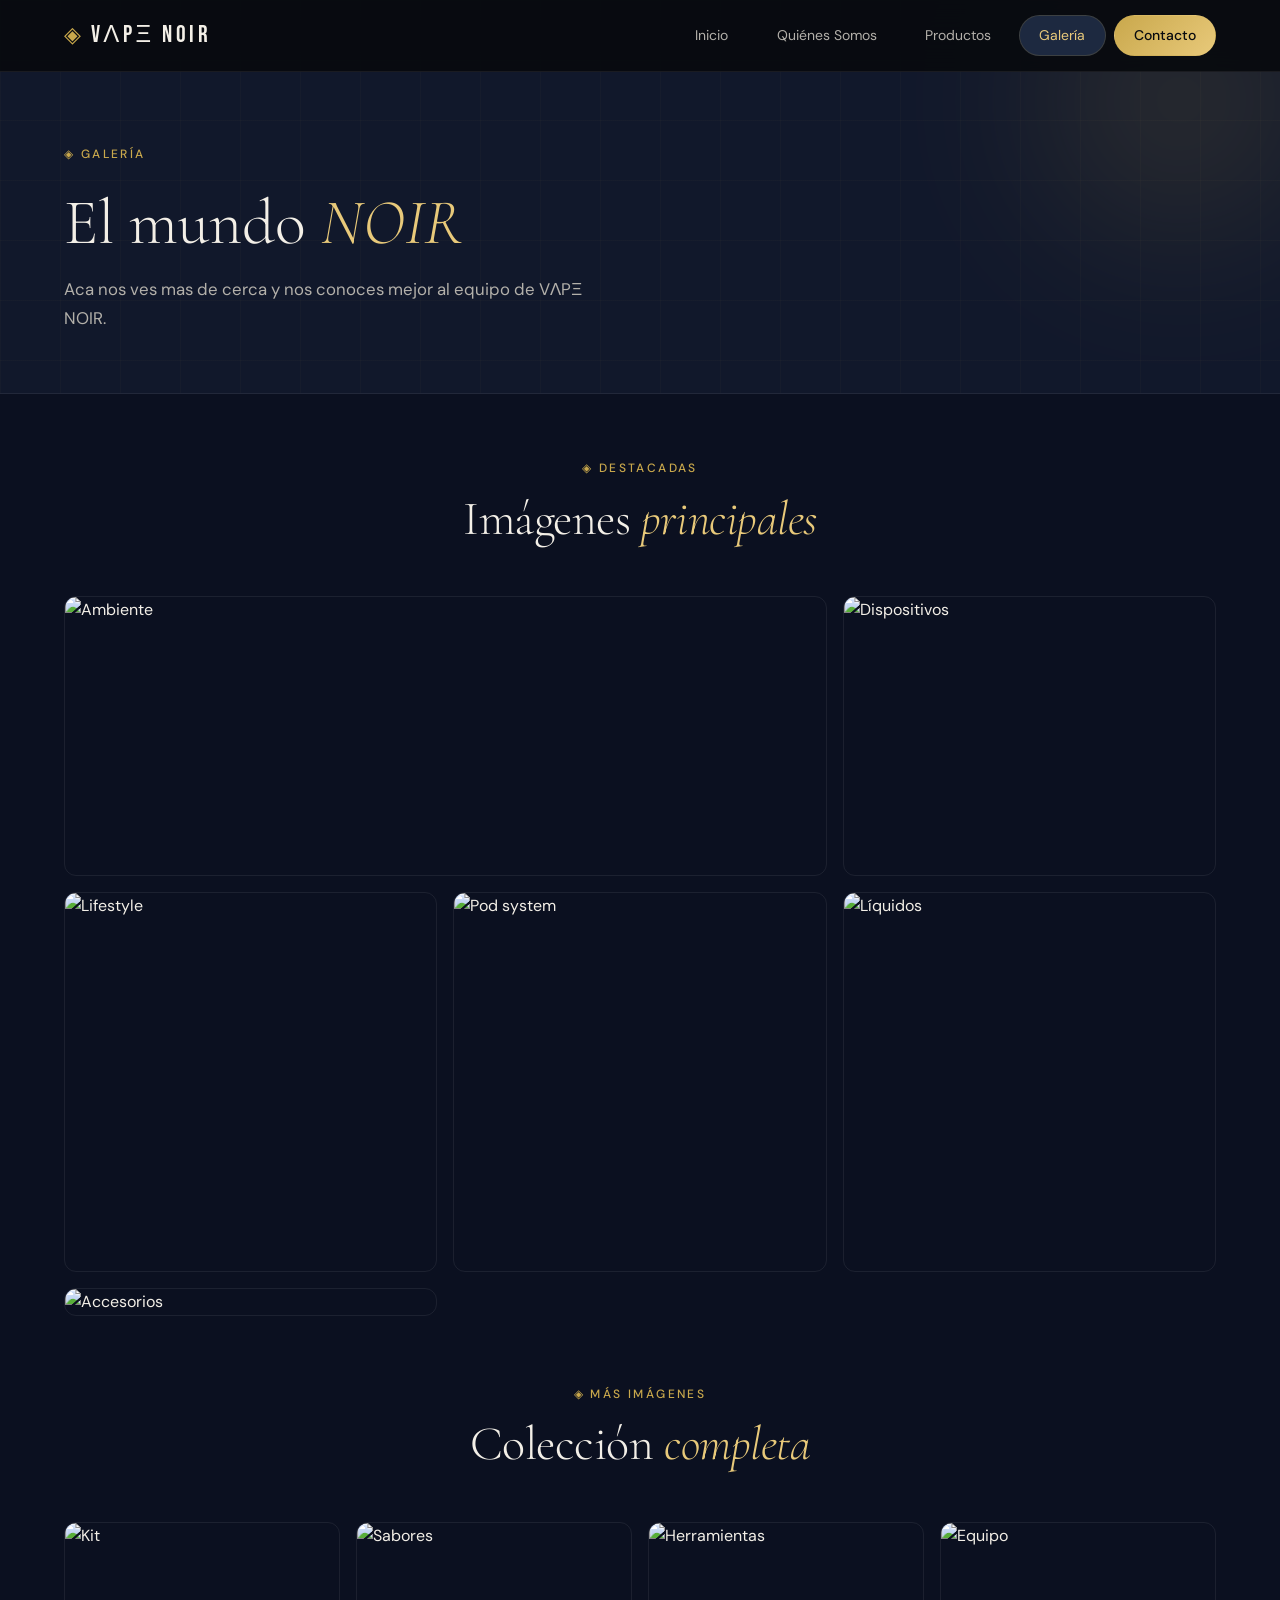
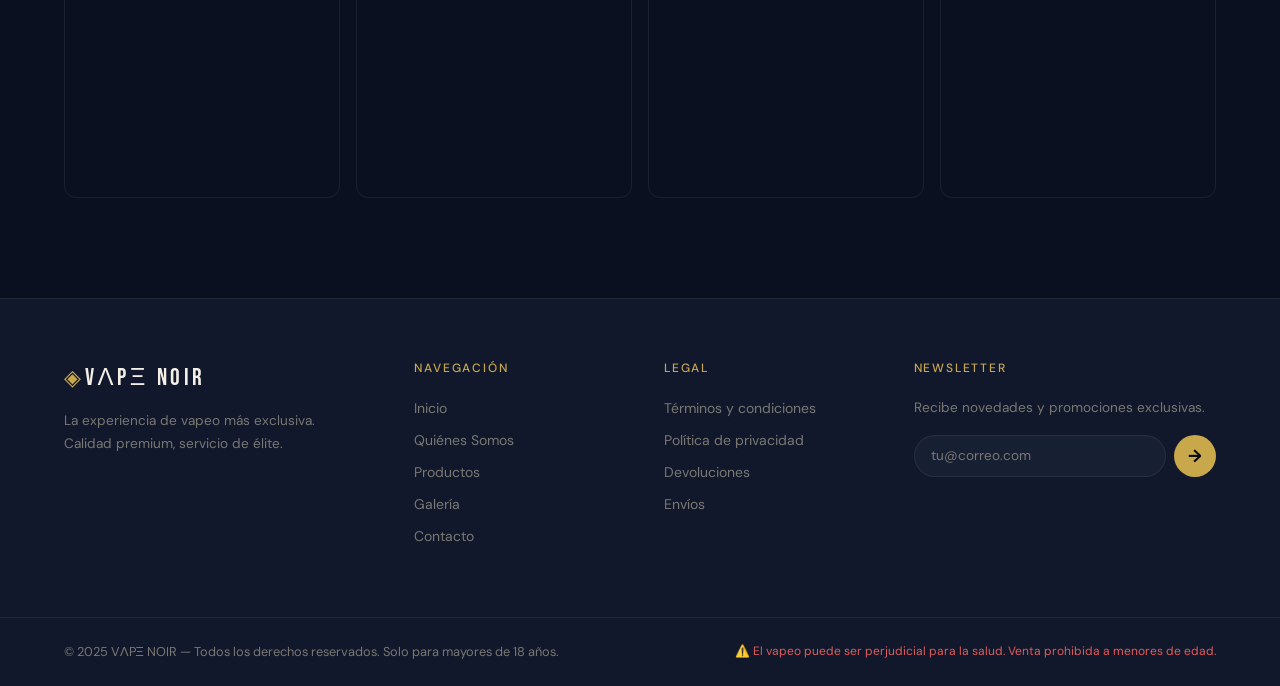
==== pages/galeria.html @ 0376eccc "Initial commit" ====
<!DOCTYPE html>
<html lang="es">
<head>
  <meta charset="UTF-8" />
  <meta name="viewport" content="width=device-width, initial-scale=1.0" />
  <title>VΛPΞ NOIR — Galería</title>
  <link rel="stylesheet" href="../css/styles.css" />
  <link href="https://fonts.googleapis.com/css2?family=Cormorant+Garamond:wght@300;400;600;700&family=DM+Sans:wght@300;400;500&family=Bebas+Neue&display=swap" rel="stylesheet">
</head>
<body>

  <header class="navbar">
    <a href="../index.html" class="nav-brand">
      <span class="brand-icon">◈</span>
      <span class="brand-name">VΛPΞ NOIR</span>
    </a>
    <nav class="nav-links">
      <a href="../index.html#inicio" class="nav-btn">Inicio</a>
      <a href="../index.html#nosotros" class="nav-btn">Quiénes Somos</a>
      <a href="productos.html" class="nav-btn">Productos</a>
      <a href="galeria.html" class="nav-btn nav-btn--active">Galería</a>
      <a href="../index.html#contacto" class="nav-btn nav-btn--cta">Contacto</a>
    </nav>
    <div class="nav-toggle"><span></span><span></span><span></span></div>
  </header>

  <section class="page-banner">
    <div class="page-banner-orb"></div>
    <div class="page-banner-content">
      <span class="section-label">◈ Galería</span>
      <h1>El mundo <em>NOIR</em></h1>
      <p>Aca nos ves mas de cerca y nos conoces mejor al equipo de  VΛPΞ NOIR.</p>
    </div>
  </section>

  <main class="gallery-page">

    <div class="section-header-centered">
      <span class="section-label">◈ Destacadas</span>
      <h2 class="section-title">Imágenes <em>principales</em></h2>
    </div>

    <div class="gallery-grid">
      <div class="gallery-item gallery-item--large">
        <img src="http.unsplash.com/photo-1601979031925-424e53b6caaa?w=800&q=80" alt="Ambiente" />
        <div class="gallery-overlay"><span>Ambiente de tienda</span></div>
      </div>
      <div class="gallery-item">
        <img src="http.unsplash.com/photo-1512069772995-ec65ed45afd6?w=400&q=80" alt="Dispositivos" />
        <div class="gallery-overlay"><span>Dispositivos premium</span></div>
      </div>
      <div class="gallery-item">
        <img src="http.unsplash.com/photo-1567856080493-e2049e8cfdb6?w=400&q=80" alt="Pod system" />
        <div class="gallery-overlay"><span>Pod Systems</span></div>
      </div>
      <div class="gallery-item">
        <img src="h.unsplash.com/photo-1604881991720-f91add269bed?w=400&q=80" alt="Líquidos" />
        <div class="gallery-overlay"><span>E-Liquids importados</span></div>
      </div>
      <div class="gallery-item gallery-item--tall">
        <img src="ht.unsplash.com/photo-1589923158776-cb4485d99fd6?w=400&q=80" alt="Lifestyle" />
        <div class="gallery-overlay"><span>Lifestyle</span></div>
      </div>
      <div class="gallery-item">
        <img src="htt.unsplash.com/photo-1603398938378-e54eab446dde?w=400&q=80" alt="Accesorios" />
        <div class="gallery-overlay"><span>Accesorios exclusivos</span></div>
      </div>
    </div>

    <div class="section-header-centered" style="margin-top:4rem;">
      <span class="section-label">◈ Más Imágenes</span>
      <h2 class="section-title">Colección <em>completa</em></h2>
    </div>

    <div class="gallery-grid-2">
      <div class="gallery-item">
        <img src="ht.unsplash.com/photo-1582142839970-2b9e04b60f65?w=400&q=80" alt="Kit" />
        <div class="gallery-overlay"><span>Starter Kits</span></div>
      </div>
      <div class="gallery-item">
        <img src="htt.unsplash.com/photo-1576613109753-27804de2ceba?w=400&q=80" alt="Sabores" />
        <div class="gallery-overlay"><span>Variedad de sabores</span></div>
      </div>
      <div class="gallery-item">
        <img src="ht.unsplash.com/photo-1507003211169-0a1dd7228f2d?w=400&q=80" alt="Herramientas" />
        <div class="gallery-overlay"><span>Herramientas técnicas</span></div>
      </div>
      <div class="gallery-item">
        <img src="http.unsplash.com/photo-1573496359142-b8d87734a5a2?w=400&q=80" alt="Equipo" />
        <div class="gallery-overlay"><span>Nuestro equipo</span></div>
      </div>
    </div>

  </main>

  <footer class="footer">
    <div class="footer-top">
      <div class="footer-brand">
        <span class="brand-icon">◈</span>
        <span class="brand-name">VΛPΞ NOIR</span>
        <p>La experiencia de vapeo más exclusiva. Calidad premium, servicio de élite.</p>
      </div>
      <div class="footer-links">
        <h4>Navegación</h4>
        <a href="../index.html">Inicio</a>
        <a href="../index.html#nosotros">Quiénes Somos</a>
        <a href="productos.html">Productos</a>
        <a href="galeria.html">Galería</a>
        <a href="../index.html#contacto">Contacto</a>
      </div>
      <div class="footer-links">
        <h4>Legal</h4>
        <a href="#">Términos y condiciones</a>
        <a href="#">Política de privacidad</a>
        <a href="#">Devoluciones</a>
        <a href="#">Envíos</a>
      </div>
      <div class="footer-newsletter">
        <h4>Newsletter</h4>
        <p>Recibe novedades y promociones exclusivas.</p>
        <div class="newsletter-form">
          <input type="email" placeholder="tu@correo.com" />
          <button>→</button>
        </div>
      </div>
    </div>
    <div class="footer-bottom">
      <p>© 2025 VΛPΞ NOIR — Todos los derechos reservados. Solo para mayores de 18 años.</p>
      <p class="footer-warning">⚠️ El vapeo puede ser perjudicial para la salud. Venta prohibida a menores de edad.</p>
    </div>
  </footer>

</body>
</html>
---- css/styles.css ----
:root {
  --bg-base:        #0b1020;
  --bg-card:        #11182b;
  --bg-surface:     #172033;
  --bg-raised:      #1d2940;
  --gold:           #c9a84c;
  --gold-light:     #e8c97a;
  --gold-dim:       #8a6d30;
  --neon:           #6bc7d9;
  --text-primary:   #f3efe7;
  --text-secondary: #b3b0aa;
  --text-muted:     #7a7872;
  --border:         rgba(201,168,76,0.18);
  --border-subtle:  rgba(255,255,255,0.07);
  --font-display:   'Bebas Neue', sans-serif;
  --font-serif:     'Cormorant Garamond', serif;
  --font-body:      'DM Sans', sans-serif;
  --radius-md:      12px;
  --radius-lg:      20px;
  --radius-pill:    999px;
  --shadow-card:    0 8px 40px rgba(0,0,0,0.5);
  --shadow-glow:    0 0 30px rgba(201,168,76,0.15);
  --transition:     all 0.3s cubic-bezier(0.4,0,0.2,1);
}

*, *::before, *::after { box-sizing: border-box; margin: 0; padding: 0; }
html { scroll-behavior: smooth; scroll-padding-top: 72px; }
body { font-family: var(--font-body); background-color: var(--bg-base); color: var(--text-primary); line-height: 1.6; overflow-x: hidden; }
img { display: block; width: 100%; height: 100%; object-fit: cover; }
a { text-decoration: none; color: inherit; }
ul { list-style: none; }
button { cursor: pointer; font-family: var(--font-body); }
input, textarea, select { font-family: var(--font-body); }

.section-title { font-family: var(--font-serif); font-size: clamp(2rem,4vw,3rem); font-weight: 300; line-height: 1.2; color: var(--text-primary); letter-spacing: -0.01em; }
.section-title em { font-style: italic; color: var(--gold-light); }
.section-label { font-size: 0.75rem; font-weight: 500; letter-spacing: 0.2em; text-transform: uppercase; color: var(--gold); display: inline-block; margin-bottom: 1rem; }
.section-sub { color: var(--text-secondary); font-size: 1rem; max-width: 500px; margin: 0 auto; }
.section-header-centered { text-align: center; margin-bottom: 3rem; }
.section-header-centered .section-label { margin-bottom: 0.75rem; }
.section-header-centered .section-title { margin-bottom: 0.75rem; }

.btn,
.nav-btn,
.product-btn,
.filter-btn,
.social-btn,
.newsletter-form button {
  transition: transform 0.22s ease, box-shadow 0.22s ease, background-color 0.22s ease, border-color 0.22s ease, color 0.22s ease;
}

.btn:hover,
.nav-btn:hover,
.product-btn:hover,
.filter-btn:hover,
.social-btn:hover,
.newsletter-form button:hover {
  transform: translateY(-2px);
}

.btn:active,
.nav-btn:active,
.product-btn:active,
.filter-btn:active,
.social-btn:active,
.newsletter-form button:active {
  transform: translateY(0);
}

.btn:focus-visible,
.nav-btn:focus-visible,
.product-btn:focus-visible,
.filter-btn:focus-visible,
.social-btn:focus-visible,
.newsletter-form input:focus-visible,
.form-group input:focus-visible,
.form-group select:focus-visible,
.form-group textarea:focus-visible {
  outline: 2px solid var(--gold-light);
  outline-offset: 3px;
}

.navbar { position: fixed; top: 0; left: 0; width: 100%; z-index: 1000; display: flex; align-items: center; justify-content: space-between; padding: 0 5%; height: 72px; background: rgba(8,10,15,0.92); backdrop-filter: blur(16px); -webkit-backdrop-filter: blur(16px); border-bottom: 1px solid var(--border-subtle); }
.nav-brand { display: flex; align-items: center; gap: 0.6rem; text-decoration: none; }
.brand-icon { font-size: 1.4rem; color: var(--gold); line-height: 1; }
.brand-name { font-family: var(--font-display); font-size: 1.5rem; letter-spacing: 0.15em; color: var(--text-primary); }
.nav-links { display: flex; align-items: center; gap: 0.5rem; }
.nav-btn { padding: 0.55rem 1.2rem; border-radius: var(--radius-pill); font-size: 0.875rem; font-weight: 400; color: var(--text-secondary); transition: var(--transition); border: 1px solid transparent; text-decoration: none; display: inline-flex; align-items: center; }
.nav-btn:hover { color: var(--text-primary); background: var(--bg-surface); border-color: var(--border-subtle); }
.nav-btn--active { color: var(--gold-light) !important; background: var(--bg-raised) !important; border-color: var(--border) !important; }
.nav-btn--cta { background: linear-gradient(135deg, var(--gold), var(--gold-light)); color: #080a0f !important; font-weight: 500; border-color: transparent !important; }
.nav-btn--cta:hover { transform: translateY(-1px); box-shadow: 0 4px 16px rgba(201,168,76,0.4); }
.nav-toggle { display: none; flex-direction: column; gap: 5px; cursor: pointer; padding: 4px; }
.nav-toggle span { display: block; width: 24px; height: 2px; background: var(--text-primary); border-radius: 2px; }

.hero { min-height: 100vh; display: grid; grid-template-columns: 1fr 1fr; align-items: center; gap: 4rem; padding: 120px 5% 80px; position: relative; overflow: hidden; }
.hero-bg { position: absolute; inset: 0; z-index: 0; pointer-events: none; }
.hero-orb { position: absolute; border-radius: 50%; filter: blur(80px); opacity: 0.35; }
.hero-orb--1 { width: 600px; height: 600px; background: radial-gradient(circle, rgba(201,168,76,0.4) 0%, transparent 70%); top: -200px; right: -100px; animation: orb-float 8s ease-in-out infinite; }
.hero-orb--2 { width: 400px; height: 400px; background: radial-gradient(circle, rgba(79,168,213,0.3) 0%, transparent 70%); bottom: -100px; left: 5%; animation: orb-float 10s ease-in-out infinite reverse; }
.hero-grid { position: absolute; inset: 0; background-image: linear-gradient(rgba(201,168,76,0.04) 1px, transparent 1px), linear-gradient(90deg, rgba(201,168,76,0.04) 1px, transparent 1px); background-size: 60px 60px; mask-image: radial-gradient(ellipse 80% 80% at 50% 50%, black 0%, transparent 100%); }
@keyframes orb-float { 0%,100%{transform:translateY(0) scale(1);} 50%{transform:translateY(-30px) scale(1.05);} }
.hero-content { position: relative; z-index: 1; }
.hero-label { font-size: 0.78rem; font-weight: 500; letter-spacing: 0.18em; text-transform: uppercase; color: var(--gold); margin-bottom: 1.5rem; display: flex; align-items: center; gap: 0.5rem; }
.hero-title { font-family: var(--font-serif); font-size: clamp(3rem,5.5vw,5rem); font-weight: 300; line-height: 1.1; letter-spacing: -0.02em; margin-bottom: 1.5rem; }
.hero-title em { font-style: italic; color: var(--gold-light); display: block; }
.hero-desc { font-size: 1.05rem; color: var(--text-secondary); max-width: 480px; margin-bottom: 2.5rem; line-height: 1.75; }
.hero-actions { display: flex; gap: 1rem; flex-wrap: wrap; margin-bottom: 3rem; }
.hero-stats { display: flex; align-items: center; gap: 1.5rem; }
.stat { display: flex; flex-direction: column; }
.stat-num { font-family: var(--font-display); font-size: 1.8rem; color: var(--gold-light); letter-spacing: 0.05em; line-height: 1; }
.stat-label { font-size: 0.75rem; color: var(--text-muted); text-transform: uppercase; letter-spacing: 0.1em; }
.stat-divider { width: 1px; height: 40px; background: var(--border); }
.hero-visual { position: relative; z-index: 1; display: flex; justify-content: center; }
.hero-device-frame { position: relative; width: min(420px,100%); aspect-ratio: 0.8; border-radius: var(--radius-lg); overflow: hidden; border: 1px solid var(--border); }
.hero-device-glow { position: absolute; inset: -20%; background: radial-gradient(circle at 50% 50%, rgba(201,168,76,0.2) 0%, transparent 65%); z-index: 0; pointer-events: none; }
.hero-img { position: relative; z-index: 1; }
.hero-badge { position: absolute; bottom: 1.5rem; left: 50%; transform: translateX(-50%); background: rgba(13,18,25,0.9); border: 1px solid var(--border); border-radius: var(--radius-pill); padding: 0.5rem 1.2rem; display: flex; align-items: center; gap: 0.5rem; font-size: 0.8rem; color: var(--text-secondary); z-index: 2; backdrop-filter: blur(8px); white-space: nowrap; }
.badge-dot { width: 8px; height: 8px; border-radius: 50%; background: #4ade80; box-shadow: 0 0 8px #4ade80; animation: pulse-dot 2s ease-in-out infinite; }
@keyframes pulse-dot { 0%,100%{opacity:1;} 50%{opacity:0.4;} }

.home-sections { padding: 80px 5%; background: var(--bg-base); }
.home-sections-grid { display: grid; grid-template-columns: repeat(auto-fill, minmax(280px,1fr)); gap: 1.5rem; margin-top: 2.5rem; }
.home-section-card { background: var(--bg-card); border: 1px solid var(--border-subtle); border-radius: var(--radius-lg); overflow: hidden; transition: var(--transition); text-decoration: none; display: flex; flex-direction: column; }
.home-section-card:hover { transform: translateY(-6px); border-color: var(--border); box-shadow: var(--shadow-card), var(--shadow-glow); }
.home-section-card-img { aspect-ratio: 1.6; overflow: hidden; position: relative; }
.home-section-card-img img { transition: transform 0.5s ease; }
.home-section-card:hover .home-section-card-img img { transform: scale(1.06); }
.home-section-card-img-overlay { position: absolute; inset: 0; background: linear-gradient(to top, rgba(8,10,15,0.7) 0%, transparent 60%); }
.home-section-card-body { padding: 1.5rem; flex: 1; }
.home-section-card-icon { font-size: 1.5rem; margin-bottom: 0.6rem; }
.home-section-card-body h3 { font-family: var(--font-serif); font-size: 1.3rem; font-weight: 600; color: var(--text-primary); margin-bottom: 0.5rem; }
.home-section-card-body p { font-size: 0.875rem; color: var(--text-secondary); line-height: 1.65; }
.home-section-card-footer { padding: 1rem 1.5rem; border-top: 1px solid var(--border-subtle); display: flex; align-items: center; justify-content: space-between; }
.home-section-card-footer span { font-size: 0.8rem; color: var(--gold); letter-spacing: 0.05em; text-transform: uppercase; font-weight: 500; }
.arrow { width: 32px; height: 32px; border-radius: 50%; background: var(--bg-surface); border: 1px solid var(--border); display: flex; align-items: center; justify-content: center; font-size: 0.9rem; color: var(--gold); transition: var(--transition); }
.home-section-card:hover .arrow { background: var(--gold); color: #080a0f; border-color: var(--gold); }

.about { padding: 100px 5%; background: var(--bg-card); border-top: 1px solid var(--border-subtle); }
.about-layout { display: grid; grid-template-columns: 1fr 1.4fr; gap: 5rem; align-items: start; margin-bottom: 5rem; }
.about-image-col { position: relative; padding-top: 2rem; }
.about-img-frame { position: relative; border-radius: var(--radius-lg); overflow: hidden; aspect-ratio: 0.85; border: 1px solid var(--border); }
.about-img-accent { position: absolute; bottom: 0; left: 0; right: 0; height: 40%; background: linear-gradient(to top, rgba(201,168,76,0.2), transparent); pointer-events: none; }
.about-card-float { position: absolute; bottom: -1.5rem; right: -1.5rem; background: var(--bg-surface); border: 1px solid var(--border); border-radius: var(--radius-md); padding: 1rem 1.5rem; display: flex; align-items: center; gap: 0.75rem; box-shadow: var(--shadow-card); }
.float-icon { font-size: 1.8rem; }
.about-card-float strong { display: block; font-size: 0.95rem; color: var(--gold-light); font-weight: 500; }
.about-card-float small { color: var(--text-muted); font-size: 0.78rem; }
.about-text-col { padding-top: 2rem; }
.about-intro { color: var(--text-secondary); font-size: 1.05rem; line-height: 1.8; margin: 1.5rem 0 2.5rem; }
.mvv-grid { display: grid; grid-template-columns: 1fr 1fr; gap: 1rem; }
.mvv-card { background: var(--bg-surface); border: 1px solid var(--border-subtle); border-radius: var(--radius-md); padding: 1.5rem; transition: var(--transition); }
.mvv-card:hover { border-color: var(--border); box-shadow: var(--shadow-glow); }
.mvv-card--full { grid-column: 1 / -1; }
.mvv-icon { font-size: 1.2rem; color: var(--gold); margin-bottom: 0.75rem; }
.mvv-card h3 { font-family: var(--font-serif); font-size: 1.1rem; font-weight: 600; color: var(--gold-light); margin-bottom: 0.5rem; }
.mvv-card p { font-size: 0.875rem; color: var(--text-secondary); line-height: 1.7; }
.values-list li { display: flex; align-items: baseline; gap: 0.6rem; font-size: 0.875rem; color: var(--text-secondary); padding: 0.4rem 0; border-bottom: 1px solid var(--border-subtle); }
.values-list li:last-child { border-bottom: none; }
.values-list li span { color: var(--gold); font-size: 0.6rem; }
.team-section { margin-top: 0; }
.team-grid { display: grid; grid-template-columns: repeat(auto-fill, minmax(220px,1fr)); gap: 1.5rem; margin-top: 2rem; }
.team-card { background: var(--bg-card); border: 1px solid var(--border-subtle); border-radius: var(--radius-lg); overflow: hidden; text-align: center; transition: var(--transition); }
.team-card:hover { border-color: var(--border); transform: translateY(-4px); box-shadow: var(--shadow-glow); }
.team-img { aspect-ratio: 1; overflow: hidden; }
.team-body { padding: 1.25rem; }
.team-body h4 { font-family: var(--font-serif); font-size: 1.1rem; color: var(--text-primary); margin-bottom: 0.3rem; }
.team-body span { font-size: 0.78rem; color: var(--gold); text-transform: uppercase; letter-spacing: 0.1em; }

.contact { padding: 100px 5%; background: var(--bg-base); border-top: 1px solid var(--border-subtle); }
.contact-layout { display: grid; grid-template-columns: 1fr 1.2fr; gap: 5rem; align-items: start; }
.contact-intro { color: var(--text-secondary); font-size: 1rem; line-height: 1.8; margin: 1.5rem 0 2.5rem; }
.contact-details { display: flex; flex-direction: column; gap: 1.25rem; margin-bottom: 2.5rem; }
.contact-item { display: flex; align-items: flex-start; gap: 1rem; padding: 1rem 1.25rem; background: var(--bg-surface); border: 1px solid var(--border-subtle); border-radius: var(--radius-md); transition: var(--transition); }
.contact-item:hover { border-color: var(--border); box-shadow: var(--shadow-glow); }
.contact-icon { font-size: 1.4rem; line-height: 1; flex-shrink: 0; }
.contact-item strong { display: block; font-size: 0.75rem; font-weight: 500; text-transform: uppercase; letter-spacing: 0.1em; color: var(--gold-dim); margin-bottom: 0.2rem; }
.contact-item span { font-size: 0.95rem; color: var(--text-secondary); }
.social-links { display: flex; gap: 0.75rem; flex-wrap: wrap; }
.social-btn { width: 44px; height: 44px; border-radius: var(--radius-md); background: var(--bg-surface); border: 1px solid var(--border); display: flex; align-items: center; justify-content: center; color: var(--text-secondary); transition: var(--transition); }
.social-btn svg { width: 18px; height: 18px; }
.social-btn:hover { background: var(--gold); border-color: var(--gold); color: #080a0f; transform: translateY(-2px); }
.form-card {
  background: linear-gradient(180deg, rgba(255,255,255,0.02), rgba(255,255,255,0.01)), var(--bg-card);
  border: 1px solid var(--border);
  border-radius: 24px;
  padding: 2.5rem;
  box-shadow: 0 12px 50px rgba(0,0,0,0.45);
  position: relative;
  overflow: hidden;
}

.form-card::before {
  content: "";
  position: absolute;
  top: -80px;
  right: -80px;
  width: 180px;
  height: 180px;
  border-radius: 50%;
  background: radial-gradient(circle, rgba(107,199,217,0.18) 0%, transparent 70%);
  pointer-events: none;
}

.form-title {
  font-family: var(--font-serif);
  font-size: 1.8rem;
  font-weight: 400;
  color: var(--text-primary);
  margin-bottom: 1.8rem;
  padding-bottom: 1rem;
  border-bottom: 1px solid var(--border-subtle);
  position: relative;
  z-index: 1;
}

.contact-form {
  display: flex;
  flex-direction: column;
  gap: 1.25rem;
  position: relative;
  z-index: 1;
}

.form-row {
  display: grid;
  grid-template-columns: 1fr 1fr;
  gap: 1rem;
}

.form-group {
  display: flex;
  flex-direction: column;
  gap: 0.55rem;
}

.form-group label {
  font-size: 0.78rem;
  font-weight: 600;
  letter-spacing: 0.08em;
  text-transform: uppercase;
  color: var(--gold-light);
}

.form-group input,
.form-group select,
.form-group textarea {
  width: 100%;
  background: rgba(255,255,255,0.03);
  border: 1px solid rgba(255,255,255,0.08);
  border-radius: 14px;
  padding: 0.95rem 1rem;
  color: var(--text-primary);
  font-size: 0.95rem;
  outline: none;
}

.form-group input::placeholder,
.form-group textarea::placeholder {
  color: var(--text-muted);
}

.form-group select option {
  background: var(--bg-surface);
  color: var(--text-primary);
}

.form-group input:focus,
.form-group select:focus,
.form-group textarea:focus {
  border-color: var(--neon);
  background: rgba(255,255,255,0.05);
  box-shadow: 0 0 0 4px rgba(107,199,217,0.12);
}

.form-group textarea {
  resize: vertical;
  min-height: 140px;
}

.btn--full {
  width: 100%;
  justify-content: center;
  min-height: 52px;
  font-size: 0.95rem;
}

.page-banner { padding: 140px 5% 60px; background: var(--bg-card); border-bottom: 1px solid var(--border-subtle); position: relative; overflow: hidden; }
.page-banner::before { content: ''; position: absolute; inset: 0; background-image: linear-gradient(rgba(201,168,76,0.03) 1px, transparent 1px), linear-gradient(90deg, rgba(201,168,76,0.03) 1px, transparent 1px); background-size: 60px 60px; }
.page-banner-orb { position: absolute; width: 400px; height: 400px; border-radius: 50%; filter: blur(80px); opacity: 0.2; background: radial-gradient(circle, var(--gold) 0%, transparent 70%); top: -100px; right: -100px; pointer-events: none; }
.page-banner-content { position: relative; z-index: 1; animation: fade-up 0.7s ease 0.1s both; }
.page-banner h1 { font-family: var(--font-serif); font-size: clamp(2.5rem,5vw,4.5rem); font-weight: 300; line-height: 1.1; margin: 0.5rem 0 1rem; }
.page-banner h1 em { font-style: italic; color: var(--gold-light); }
.page-banner p { color: var(--text-secondary); font-size: 1.05rem; max-width: 560px; line-height: 1.75; }

.products-page { padding: 60px 5% 100px; }
.products-filter { display: flex; justify-content: center; gap: 0.6rem; margin-bottom: 2.5rem; flex-wrap: wrap; }
.filter-btn { padding: 0.55rem 1.4rem; border-radius: var(--radius-pill); font-size: 0.85rem; background: transparent; border: 1px solid var(--border); color: var(--text-secondary); transition: var(--transition); }
.filter-btn:hover, .filter-btn--active { background: var(--bg-raised); border-color: var(--gold-dim); color: var(--gold-light); }
.products-grid { display: grid; grid-template-columns: repeat(auto-fill, minmax(300px,1fr)); gap: 1.5rem; }
.product-card { background: var(--bg-card); border: 1px solid var(--border-subtle); border-radius: var(--radius-lg); overflow: hidden; transition: var(--transition); display: flex; flex-direction: column; }
.product-card:hover { transform: translateY(-6px); border-color: var(--border); box-shadow: var(--shadow-card), var(--shadow-glow); }
.product-img-wrap { position: relative; aspect-ratio: 1.2; overflow: hidden; background: var(--bg-surface); }
.product-img-wrap img { transition: transform 0.5s ease; }
.product-card:hover .product-img-wrap img { transform: scale(1.06); }
.product-tag { position: absolute; top: 1rem; left: 1rem; background: var(--gold); color: #080a0f; font-size: 0.7rem; font-weight: 600; letter-spacing: 0.05em; padding: 0.3rem 0.75rem; border-radius: var(--radius-pill); text-transform: uppercase; }
.product-tag--new { background: var(--neon); color: #080a0f; }
.product-tag--sale { background: #e05c5c; color: #fff; }
.product-body { padding: 1.5rem; flex: 1; display: flex; flex-direction: column; gap: 0.4rem; }
.product-category { font-size: 0.72rem; font-weight: 500; letter-spacing: 0.12em; text-transform: uppercase; color: var(--gold-dim); }
.product-name { font-family: var(--font-serif); font-size: 1.2rem; font-weight: 600; color: var(--text-primary); }
.product-desc { font-size: 0.86rem; color: var(--text-secondary); line-height: 1.65; flex: 1; }
.product-footer { display: flex; align-items: center; justify-content: space-between; margin-top: 1rem; padding-top: 1rem; border-top: 1px solid var(--border-subtle); }
.product-price { font-family: var(--font-display); font-size: 1.3rem; letter-spacing: 0.05em; color: var(--gold-light); }
.product-btn { padding: 0.5rem 1.2rem; border-radius: var(--radius-pill); background: transparent; border: 1px solid var(--border); color: var(--text-secondary); font-size: 0.8rem; transition: var(--transition); }
.product-btn:hover { background: var(--gold); border-color: var(--gold); color: #080a0f; }

.gallery-page { padding: 60px 5% 100px; }
.gallery-grid { display: grid; grid-template-columns: repeat(3,1fr); grid-template-rows: 280px 380px; gap: 1rem; margin-top: 2.5rem; }
.gallery-item { position: relative; border-radius: var(--radius-md); overflow: hidden; border: 1px solid var(--border-subtle); cursor: pointer; }
.gallery-item img { transition: transform 0.6s ease; }
.gallery-item:hover img { transform: scale(1.07); }
.gallery-item--large { grid-column: 1 / 3; }
.gallery-item--tall { grid-row: 2 / 3; }
.gallery-overlay { position: absolute; inset: 0; background: linear-gradient(to top, rgba(8,10,15,0.85) 0%, transparent 60%); display: flex; align-items: flex-end; padding: 1.25rem; opacity: 0; transition: opacity 0.35s ease; }
.gallery-item:hover .gallery-overlay { opacity: 1; }
.gallery-overlay span { font-size: 0.85rem; color: var(--gold-light); letter-spacing: 0.08em; font-weight: 500; text-transform: uppercase; }
.gallery-grid-2 { display: grid; grid-template-columns: repeat(4,1fr); gap: 1rem; margin-top: 1rem; }
.gallery-grid-2 .gallery-item { aspect-ratio: 1; }

.footer { background: var(--bg-card); border-top: 1px solid var(--border-subtle); }
.footer-top { display: grid; grid-template-columns: 1.5fr 1fr 1fr 1.5fr; gap: 3rem; padding: 60px 5%; }
.footer-brand p { color: var(--text-muted); font-size: 0.85rem; line-height: 1.7; margin-top: 0.75rem; }
.footer-links h4, .footer-newsletter h4 { font-size: 0.75rem; font-weight: 500; text-transform: uppercase; letter-spacing: 0.15em; color: var(--gold); margin-bottom: 1.2rem; }
.footer-links a { display: block; font-size: 0.875rem; color: var(--text-muted); margin-bottom: 0.6rem; transition: color 0.2s; }
.footer-links a:hover { color: var(--text-primary); }
.footer-newsletter p { font-size: 0.85rem; color: var(--text-muted); margin-bottom: 1rem; }
.newsletter-form { display: flex; gap: 0.5rem; }
.newsletter-form input { flex: 1; background: var(--bg-surface); border: 1px solid var(--border-subtle); border-radius: var(--radius-pill); padding: 0.65rem 1rem; color: var(--text-primary); font-size: 0.85rem; outline: none; }
.newsletter-form input::placeholder { color: var(--text-muted); }
.newsletter-form input:focus { border-color: var(--gold-dim); }
.newsletter-form button { width: 42px; height: 42px; border-radius: 50%; background: var(--gold); border: none; color: #080a0f; font-size: 1.1rem; font-weight: 700; display: flex; align-items: center; justify-content: center; flex-shrink: 0; transition: var(--transition); }
.newsletter-form button:hover { background: var(--gold-light); transform: scale(1.05); }
.footer-bottom { border-top: 1px solid var(--border-subtle); padding: 1.5rem 5%; display: flex; align-items: center; justify-content: space-between; gap: 1rem; flex-wrap: wrap; }
.footer-bottom p { font-size: 0.8rem; color: var(--text-muted); }
.footer-warning { color: #e05c5c !important; font-size: 0.75rem !important; }

@keyframes fade-up { from{opacity:0;transform:translateY(24px);} to{opacity:1;transform:translateY(0);} }
.hero-label    { animation: fade-up 0.6s ease 0.1s both; }
.hero-title    { animation: fade-up 0.6s ease 0.25s both; }
.hero-desc     { animation: fade-up 0.6s ease 0.4s both; }
.hero-actions  { animation: fade-up 0.6s ease 0.5s both; }
.hero-stats    { animation: fade-up 0.6s ease 0.6s both; }
.hero-visual   { animation: fade-up 0.8s ease 0.3s both; }

@media (max-width: 1024px) {
  .hero { grid-template-columns: 1fr; text-align: center; padding: 120px 5% 60px; }
  .hero-visual { justify-content: center; order: -1; }
  .hero-device-frame { max-width: 300px; }
  .hero-actions, .hero-stats { justify-content: center; }
  .hero-desc { margin-left: auto; margin-right: auto; }
  .about-layout { grid-template-columns: 1fr; gap: 3rem; }
  .about-image-col { max-width: 400px; margin: 0 auto; }
  .contact-layout { grid-template-columns: 1fr; gap: 3rem; }
  .footer-top { grid-template-columns: 1fr 1fr; gap: 2rem; }
}
@media (max-width: 768px) {
  .nav-links { display: none; }
  .nav-toggle { display: flex; }
  .hero { padding: 100px 5% 60px; }
  .hero-title { font-size: 2.8rem; }
  .mvv-grid { grid-template-columns: 1fr; }
  .mvv-card--full { grid-column: 1; }
  .products-grid { grid-template-columns: 1fr; }
  .gallery-grid { grid-template-columns: 1fr 1fr; grid-template-rows: auto; }
  .gallery-grid-2 { grid-template-columns: 1fr 1fr; }
  .gallery-item--large { grid-column: 1 / -1; }
  .gallery-item--tall { grid-row: auto; }
  .form-row { grid-template-columns: 1fr; }
  .footer-top { grid-template-columns: 1fr; gap: 2rem; padding: 40px 5%; }
  .footer-bottom { flex-direction: column; text-align: center; }
  .about { padding: 60px 4%; }
  .contact { padding: 60px 4%; }
}
@media (max-width: 480px) {
  .section-title { font-size: 1.7rem; }
  .gallery-grid { grid-template-columns: 1fr; }
  .gallery-item--large { grid-column: 1; }
  .form-card { padding: 1.5rem; }
  .page-banner { padding: 120px 4% 50px; }
  .products-page, .gallery-page { padding: 40px 4% 80px; }
}
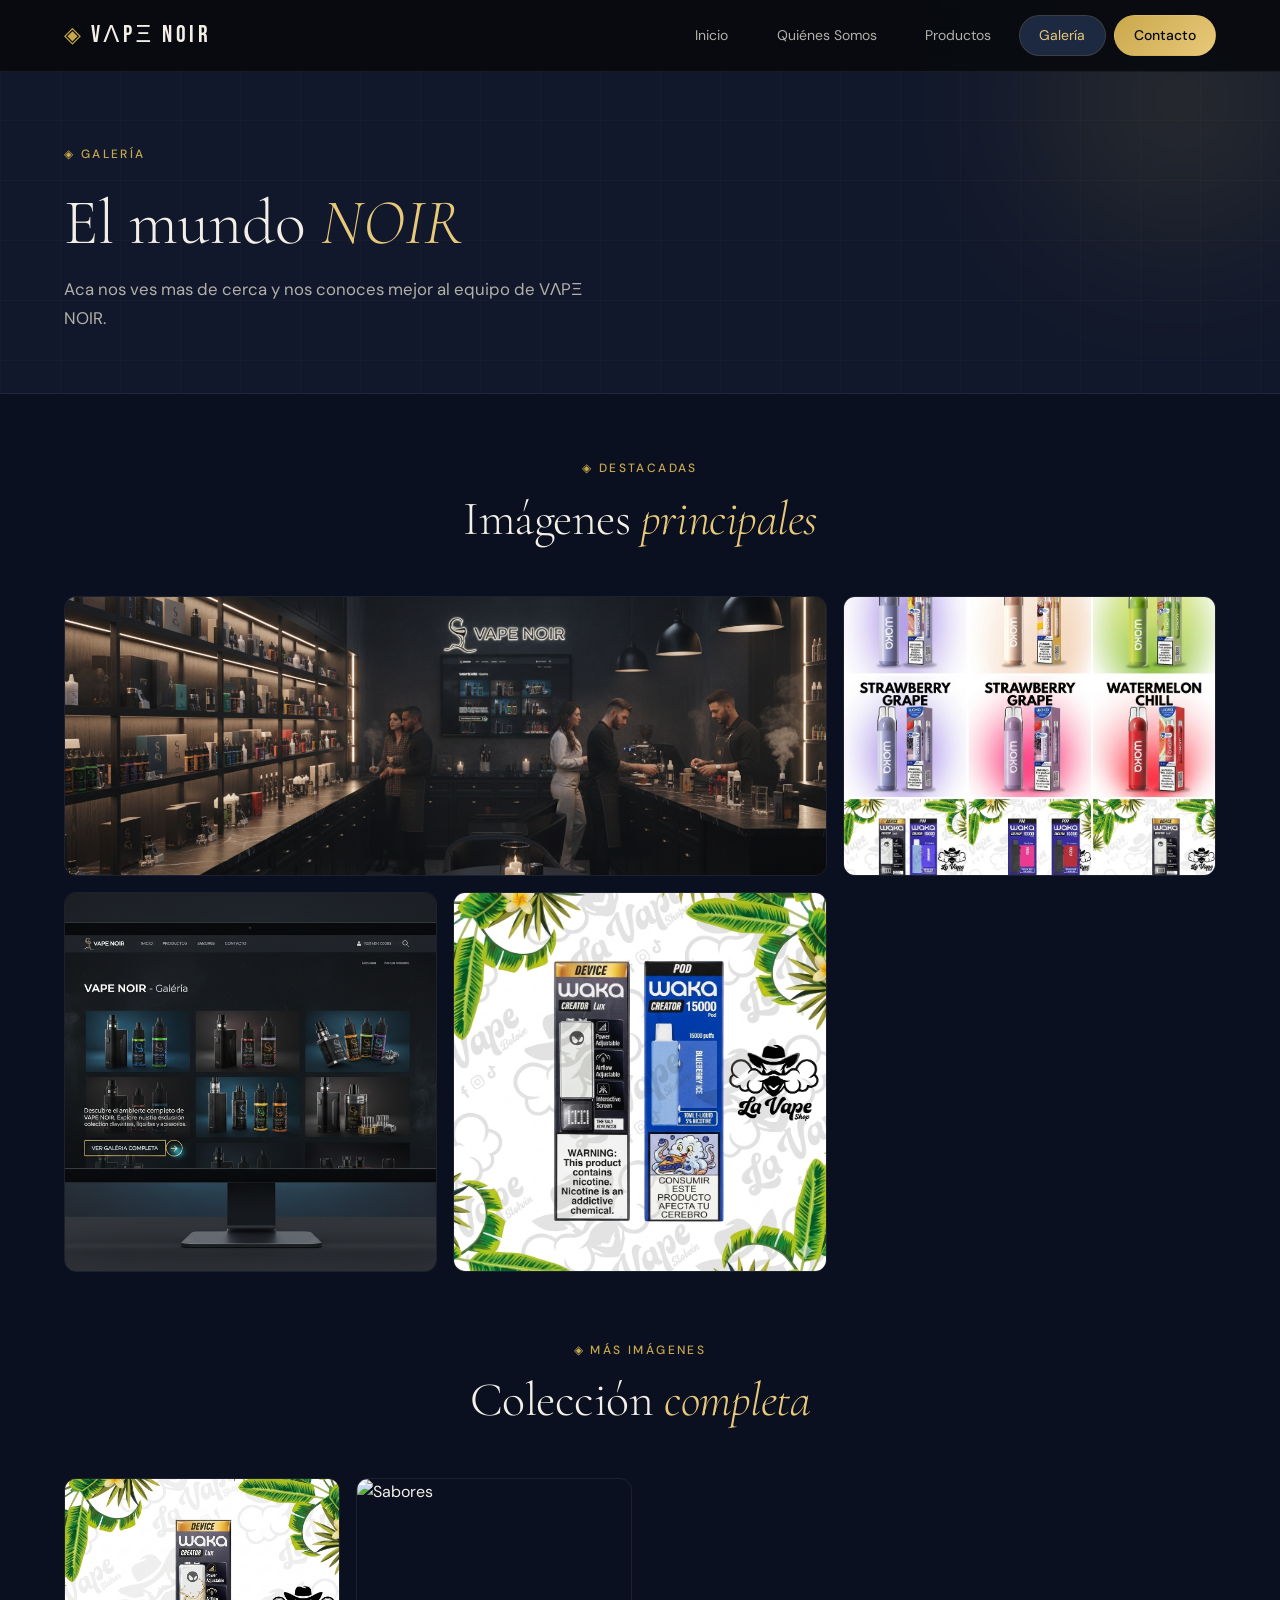
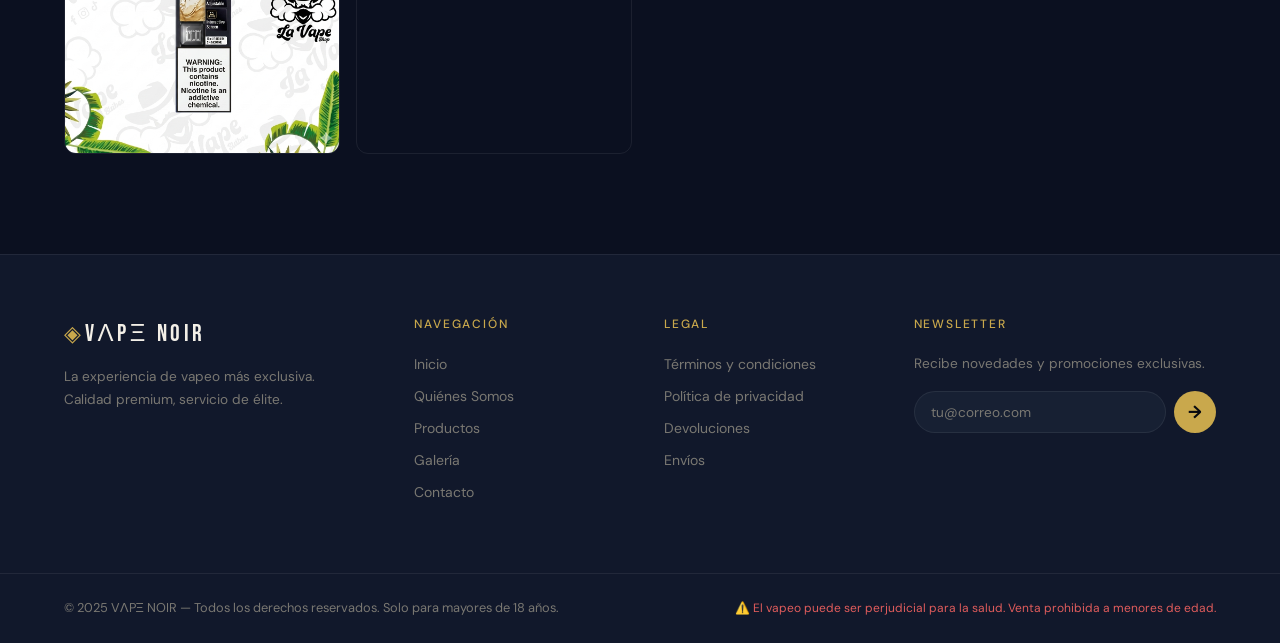
==== commit 5a669324: "." ====
--- a/pages/galeria.html
+++ b/pages/galeria.html
@@ -42,28 +42,20 @@
 
     <div class="gallery-grid">
       <div class="gallery-item gallery-item--large">
-        <img src="http.unsplash.com/photo-1601979031925-424e53b6caaa?w=800&q=80" alt="Ambiente" />
+        <img src="../images/tienda1.png" alt="Ambiente" />
         <div class="gallery-overlay"><span>Ambiente de tienda</span></div>
       </div>
       <div class="gallery-item">
-        <img src="http.unsplash.com/photo-1512069772995-ec65ed45afd6?w=400&q=80" alt="Dispositivos" />
+        <img src="../images/vape12.png" alt="Dispositivos" />
         <div class="gallery-overlay"><span>Dispositivos premium</span></div>
       </div>
       <div class="gallery-item">
-        <img src="http.unsplash.com/photo-1567856080493-e2049e8cfdb6?w=400&q=80" alt="Pod system" />
+        <img src="../images/scren1.png" alt="Pod system" />
         <div class="gallery-overlay"><span>Pod Systems</span></div>
       </div>
-      <div class="gallery-item">
-        <img src="h.unsplash.com/photo-1604881991720-f91add269bed?w=400&q=80" alt="Líquidos" />
-        <div class="gallery-overlay"><span>E-Liquids importados</span></div>
-      </div>
       <div class="gallery-item gallery-item--tall">
-        <img src="ht.unsplash.com/photo-1589923158776-cb4485d99fd6?w=400&q=80" alt="Lifestyle" />
+        <img src="../images/vape15.png" alt="Lifestyle" />
         <div class="gallery-overlay"><span>Lifestyle</span></div>
-      </div>
-      <div class="gallery-item">
-        <img src="htt.unsplash.com/photo-1603398938378-e54eab446dde?w=400&q=80" alt="Accesorios" />
-        <div class="gallery-overlay"><span>Accesorios exclusivos</span></div>
       </div>
     </div>
 
@@ -74,20 +66,12 @@
 
     <div class="gallery-grid-2">
       <div class="gallery-item">
-        <img src="ht.unsplash.com/photo-1582142839970-2b9e04b60f65?w=400&q=80" alt="Kit" />
+        <img src="../images/vape5.png" alt="Kit" />
         <div class="gallery-overlay"><span>Starter Kits</span></div>
       </div>
       <div class="gallery-item">
         <img src="htt.unsplash.com/photo-1576613109753-27804de2ceba?w=400&q=80" alt="Sabores" />
         <div class="gallery-overlay"><span>Variedad de sabores</span></div>
-      </div>
-      <div class="gallery-item">
-        <img src="ht.unsplash.com/photo-1507003211169-0a1dd7228f2d?w=400&q=80" alt="Herramientas" />
-        <div class="gallery-overlay"><span>Herramientas técnicas</span></div>
-      </div>
-      <div class="gallery-item">
-        <img src="http.unsplash.com/photo-1573496359142-b8d87734a5a2?w=400&q=80" alt="Equipo" />
-        <div class="gallery-overlay"><span>Nuestro equipo</span></div>
       </div>
     </div>
 
